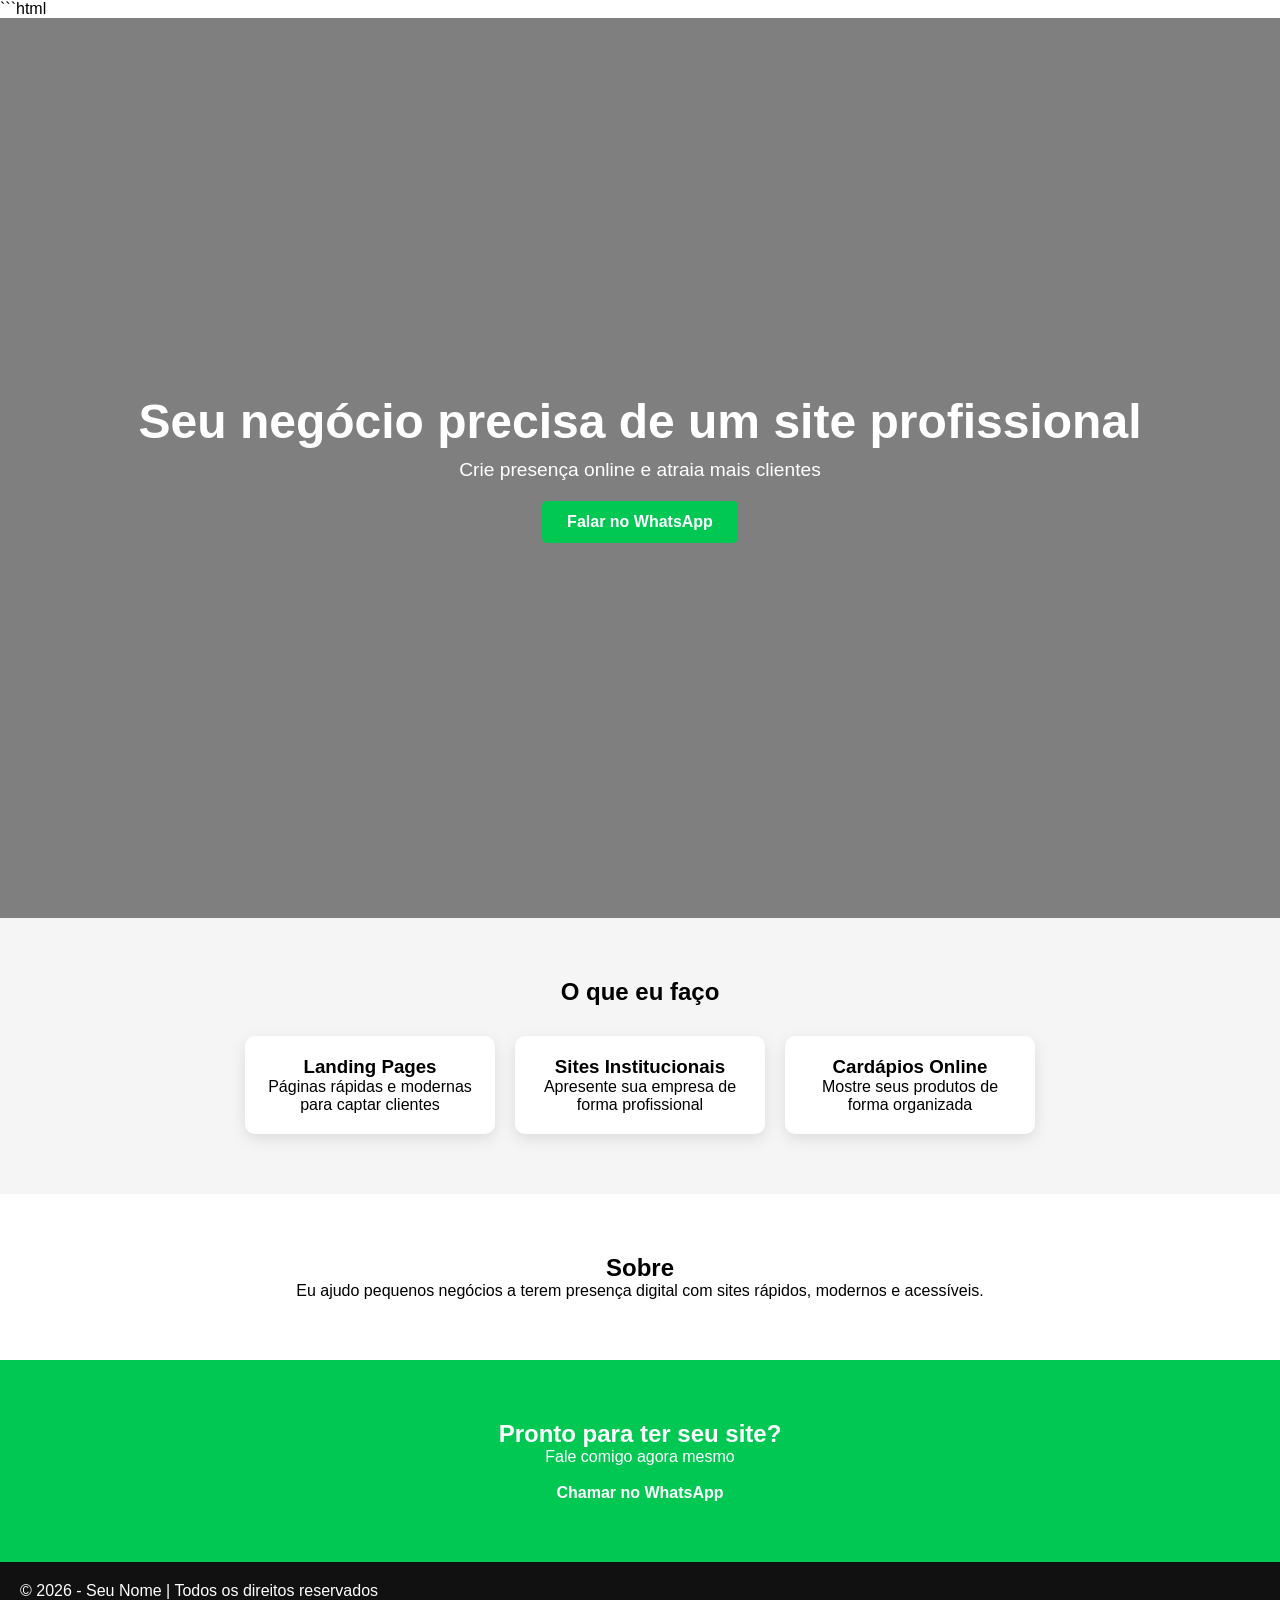
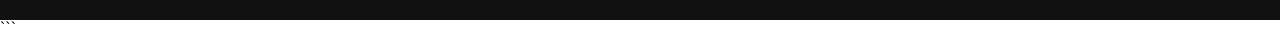
==== teste.html @ fdf1cdcc "Mudança de background de img pra video" ====
```html
<!DOCTYPE html>
<html lang="pt-br">
<head>
  <meta charset="UTF-8">
  <meta name="viewport" content="width=device-width, initial-scale=1.0">
  <title>Minha Landing Page</title>

  <style>
    * {
      margin: 0;
      padding: 0;
      box-sizing: border-box;
      font-family: Arial, sans-serif;
    }

    /* HERO */
    .hero {
      position: relative;
      height: 100vh;
      overflow: hidden;
      color: white;
    }

    .bg-video {
      position: absolute;
      top: 0;
      left: 0;
      width: 100%;
      height: 100%;
      object-fit: cover;
      z-index: 0;
    }

    .hero::after {
      content: "";
      position: absolute;
      top: 0;
      left: 0;
      width: 100%;
      height: 100%;
      background: rgba(0,0,0,0.5);
      z-index: 0;
    }

    .hero-content {
      position: relative;
      z-index: 1;
      height: 100%;
      display: flex;
      flex-direction: column;
      justify-content: center;
      align-items: center;
      text-align: center;
      padding: 20px;
    }

    .hero h1 {
      font-size: 3rem;
      margin-bottom: 10px;
    }

    .hero p {
      font-size: 1.2rem;
      margin-bottom: 20px;
    }

    .btn {
      background: #00c853;
      color: white;
      padding: 12px 25px;
      text-decoration: none;
      border-radius: 5px;
      font-weight: bold;
    }

    /* SECTIONS */
    section {
      padding: 60px 20px;
      text-align: center;
    }

    .services {
      background: #f5f5f5;
    }

    .services h2 {
      margin-bottom: 30px;
    }

    .cards {
      display: flex;
      flex-wrap: wrap;
      gap: 20px;
      justify-content: center;
    }

    .card {
      background: white;
      padding: 20px;
      width: 250px;
      border-radius: 10px;
      box-shadow: 0 5px 15px rgba(0,0,0,0.1);
    }

    .about {
      max-width: 800px;
      margin: auto;
    }

    .cta {
      background: #00c853;
      color: white;
    }

    footer {
      background: #111;
      color: white;
      padding: 20px;
    }

    @media (max-width: 768px) {
      .hero h1 {
        font-size: 2rem;
      }

      .cards {
        flex-direction: column;
        align-items: center;
      }
    }
  </style>
</head>

<body>

  <!-- HERO -->
  <section class="hero">
    <video autoplay muted loop playsinline class="bg-video">
      <source src="videos/background.mp4" type="video/mp4">
    </video>

    <div class="hero-content">
      <h1>Seu negócio precisa de um site profissional</h1>
      <p>Crie presença online e atraia mais clientes</p>
      <a href="#" class="btn">Falar no WhatsApp</a>
    </div>
  </section>

  <!-- SERVIÇOS -->
  <section class="services">
    <h2>O que eu faço</h2>

    <div class="cards">
      <div class="card">
        <h3>Landing Pages</h3>
        <p>Páginas rápidas e modernas para captar clientes</p>
      </div>

      <div class="card">
        <h3>Sites Institucionais</h3>
        <p>Apresente sua empresa de forma profissional</p>
      </div>

      <div class="card">
        <h3>Cardápios Online</h3>
        <p>Mostre seus produtos de forma organizada</p>
      </div>
    </div>
  </section>

  <!-- SOBRE -->
  <section class="about">
    <h2>Sobre</h2>
    <p>
      Eu ajudo pequenos negócios a terem presença digital com sites rápidos,
      modernos e acessíveis.
    </p>
  </section>

  <!-- CTA -->
  <section class="cta">
    <h2>Pronto para ter seu site?</h2>
    <p>Fale comigo agora mesmo</p>
    <br>
    <a href="#" class="btn">Chamar no WhatsApp</a>
  </section>

  <!-- FOOTER -->
  <footer>
    <p>© 2026 - Seu Nome | Todos os direitos reservados</p>
  </footer>

</body>
</html>
```
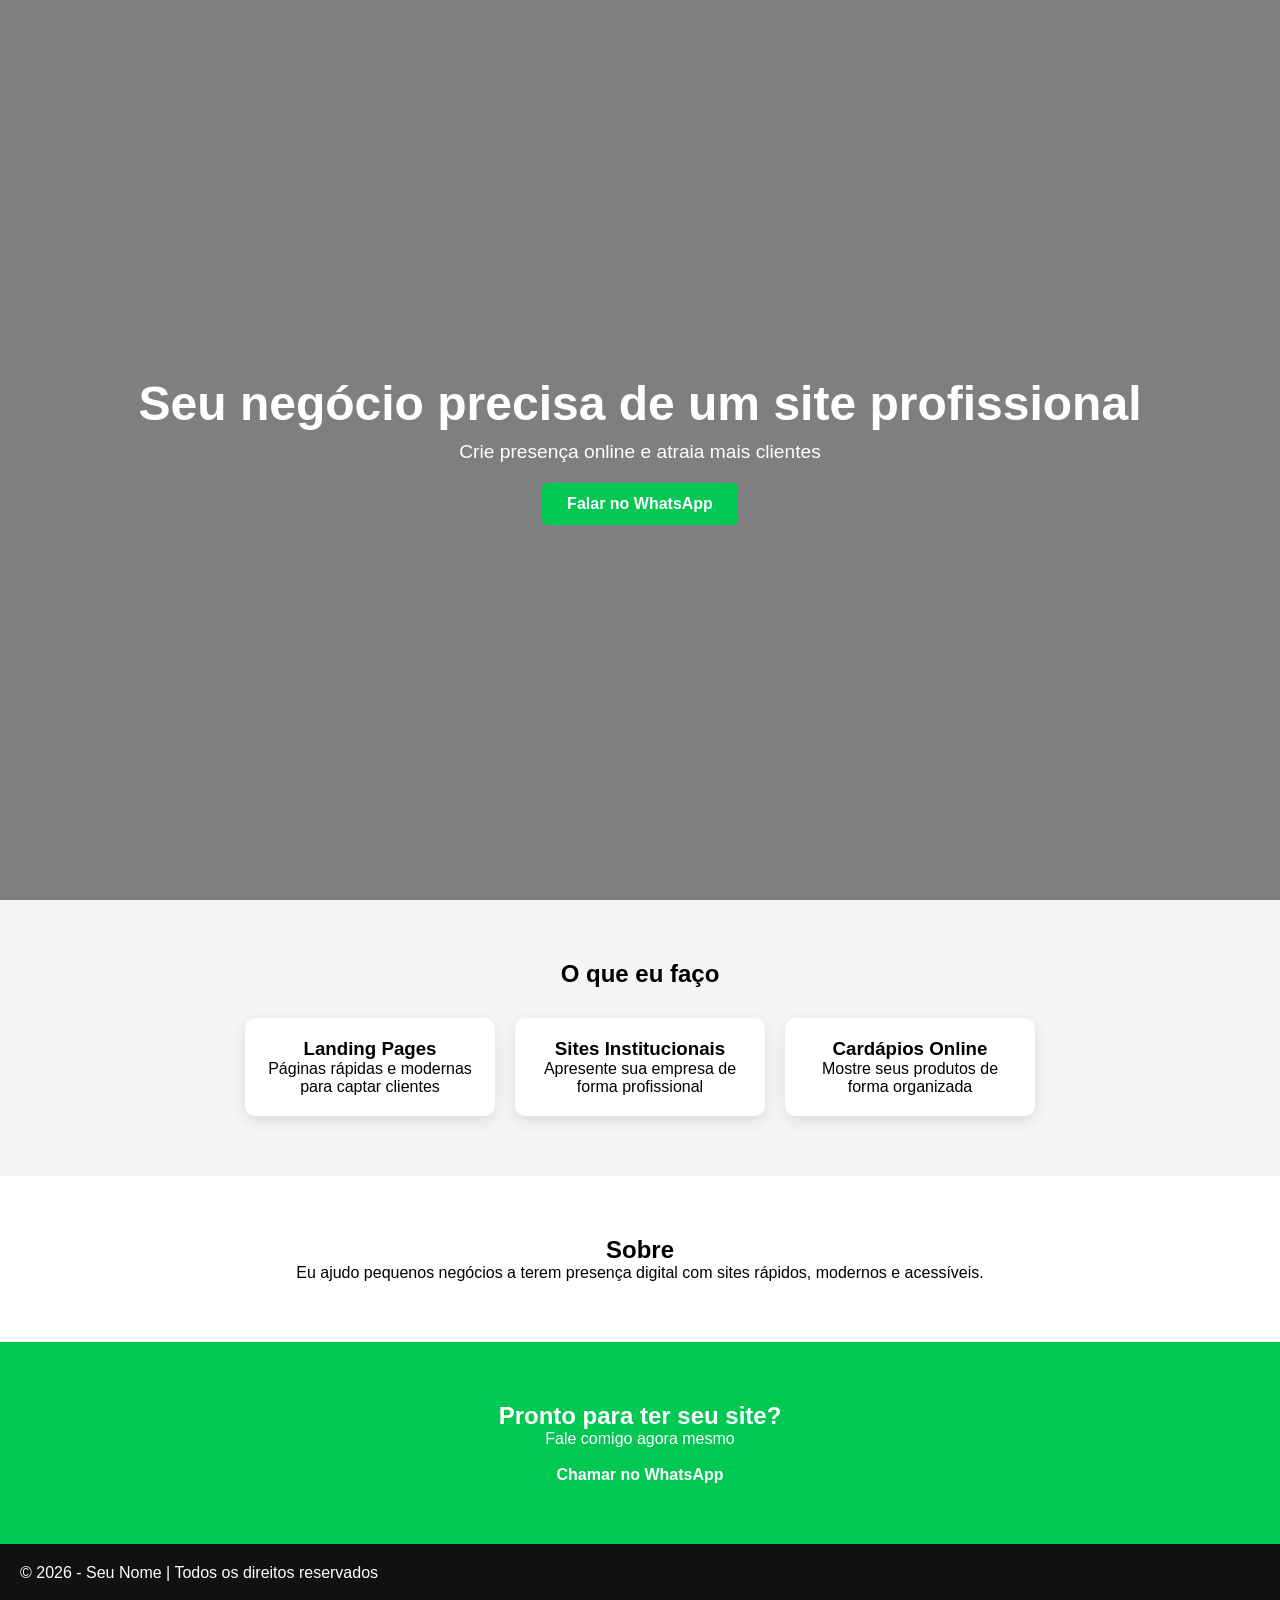
==== commit 4c74a35b: "Atualização de dados e criação de portifolio-carlos.html" ====
--- a/teste.html
+++ b/teste.html
@@ -1,4 +1,4 @@
-```html
+
 <!DOCTYPE html>
 <html lang="pt-br">
 <head>
